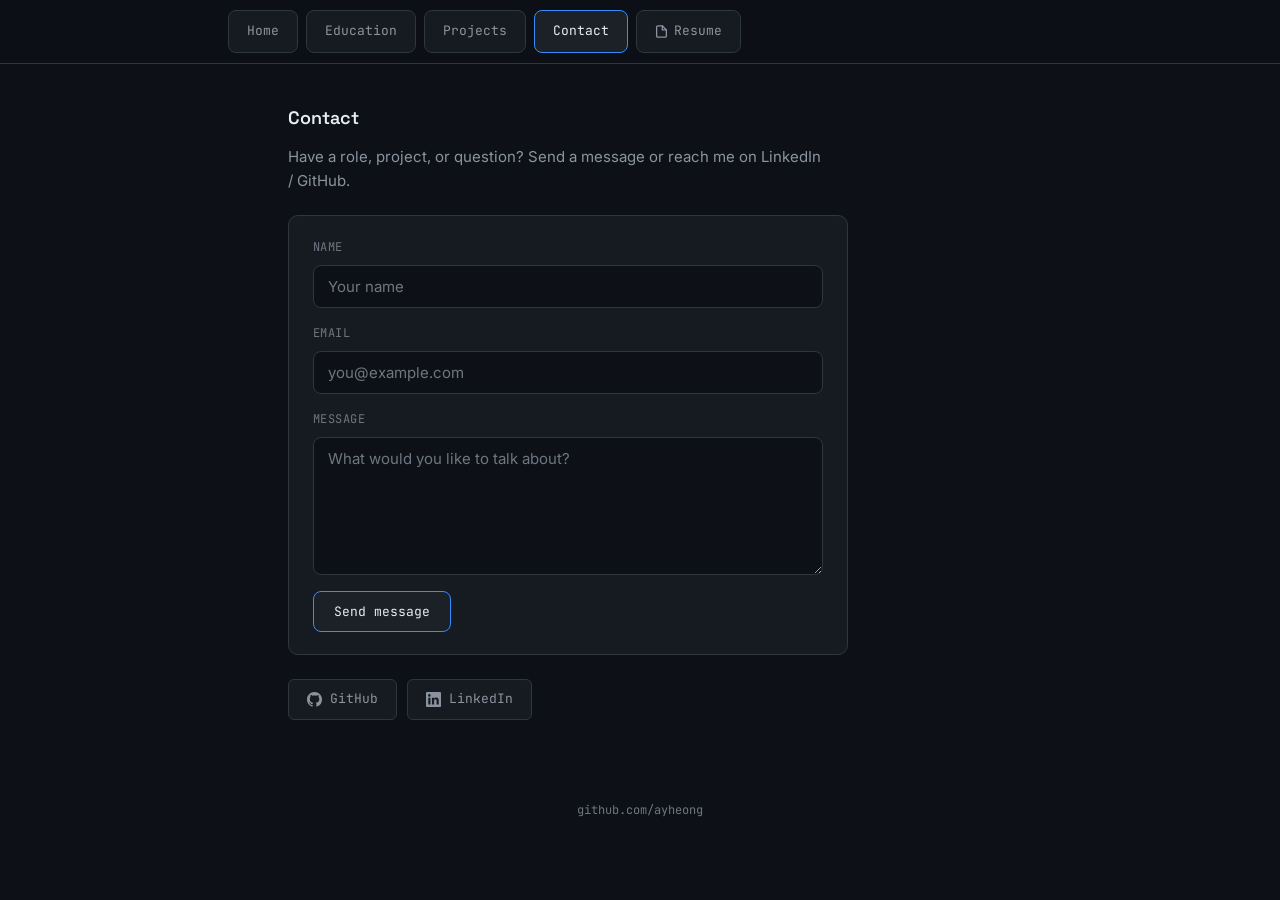
==== contact.html @ 13e84c5e "Refresh the portfolio home page and add contact/resume views. Make the site responsive, streamline n" ====
<!DOCTYPE html>
<html lang="en">
<head>
<meta charset="UTF-8">
<meta name="viewport" content="width=device-width, initial-scale=1.0">
<title>Contact — Andy Yang</title>
<link rel="preconnect" href="https://fonts.googleapis.com">
<link rel="preconnect" href="https://fonts.gstatic.com" crossorigin>
<link href="https://fonts.googleapis.com/css2?family=Space+Grotesk:wght@500;600;700&family=Inter:wght@400;500;600&family=JetBrains+Mono:wght@400;500&display=swap" rel="stylesheet">
<link rel="stylesheet" href="styles.css">
</head>
<body>
  <nav>
    <div class="nav-inner">
      <a class="nav-link" href="index.html">Home</a>
      <a class="nav-link" href="education.html">Education</a>
      <a class="nav-link" href="projects.html">Projects</a>
      <a class="nav-link active" href="contact.html">Contact</a>
      <a class="nav-link" href="resume.html"><svg viewBox="0 0 16 16" fill="none" stroke="currentColor" stroke-width="1.6" stroke-linecap="round" stroke-linejoin="round" width="13" height="13"><path d="M9 1H3.5A1.5 1.5 0 0 0 2 2.5v11A1.5 1.5 0 0 0 3.5 15h9a1.5 1.5 0 0 0 1.5-1.5V6L9 1Z"/><path d="M9 1v5h5"/></svg>Resume</a>
    </div>
  </nav>
  <div class="wrap">

    <section id="contact" style="border-top:none;padding-top:40px;">
      <div class="section-title">Contact</div>
      <p class="contact-intro">Have a role, project, or question? Send a message or reach me on LinkedIn / GitHub.</p>

      <!-- Replace YOUR_EMAIL with your real email so FormSubmit can deliver messages -->
      <form class="contact-form" action="https://formsubmit.co/YOUR_EMAIL" method="POST">
        <input type="hidden" name="_subject" value="Message from ayheong.github.io">
        <input type="hidden" name="_captcha" value="false">
        <input type="hidden" name="_template" value="table">
        <input type="hidden" name="_next" value="https://ayheong.github.io/contact.html">
        <input type="text" name="_honey" style="display:none" tabindex="-1" autocomplete="off">

        <label class="form-field">
          <span class="form-label">Name</span>
          <input type="text" name="name" required autocomplete="name" placeholder="Your name">
        </label>

        <label class="form-field">
          <span class="form-label">Email</span>
          <input type="email" name="email" required autocomplete="email" placeholder="you@example.com">
        </label>

        <label class="form-field">
          <span class="form-label">Message</span>
          <textarea name="message" rows="6" required placeholder="What would you like to talk about?"></textarea>
        </label>

        <button type="submit" class="form-submit">Send message</button>
      </form>

      <div class="contact-row" style="margin-top:24px;">
        <a href="https://github.com/ayheong" target="_blank" rel="noopener">
          <svg viewBox="0 0 16 16" fill="currentColor" aria-hidden="true"><path d="M8 0C3.58 0 0 3.58 0 8c0 3.54 2.29 6.53 5.47 7.59.4.07.55-.17.55-.38 0-.19-.01-.82-.01-1.49-2.01.37-2.53-.49-2.69-.94-.09-.23-.48-.94-.82-1.13-.28-.15-.68-.52-.01-.53.63-.01 1.08.58 1.23.82.72 1.21 1.87.87 2.33.66.07-.52.28-.87.51-1.07-1.78-.2-3.64-.89-3.64-3.95 0-.87.31-1.59.82-2.15-.08-.2-.36-1.02.08-2.12 0 0 .67-.21 2.2.82.64-.18 1.32-.27 2-.27.68 0 1.36.09 2 .27 1.53-1.04 2.2-.82 2.2-.82.44 1.1.16 1.92.08 2.12.51.56.82 1.27.82 2.15 0 3.07-1.87 3.75-3.65 3.95.29.25.54.73.54 1.48 0 1.07-.01 1.93-.01 2.2 0 .21.15.46.55.38A8.01 8.01 0 0 0 16 8c0-4.42-3.58-8-8-8z"/></svg>
          GitHub
        </a>
        <a href="https://www.linkedin.com/in/andy-h-yang" target="_blank" rel="noopener">
          <svg viewBox="0 0 16 16" fill="currentColor" aria-hidden="true"><path d="M14.82 0H1.18C.53 0 0 .53 0 1.18v13.64C0 15.47.53 16 1.18 16h13.64c.65 0 1.18-.53 1.18-1.18V1.18C16 .53 15.47 0 14.82 0zM4.75 13.4H2.4V6h2.35v7.4zM3.58 4.98a1.36 1.36 0 1 1 0-2.72 1.36 1.36 0 0 1 0 2.72zM13.6 13.4h-2.35V9.8c0-.86-.02-1.96-1.2-1.96-1.2 0-1.38.94-1.38 1.9v3.66H6.32V6h2.26v1.01h.03c.31-.59 1.08-1.2 2.22-1.2 2.38 0 2.77 1.56 2.77 3.6v3.99z"/></svg>
          LinkedIn
        </a>
      </div>
    </section>
  </div>

  <footer>
    <a href="https://github.com/ayheong" target="_blank" rel="noopener">github.com/ayheong</a>
  </footer>

</body>
</html>
---- styles.css ----
:root {
    --bg: #0d1117;
    --surface: #161b22;
    --surface-hover: #1c2128;
    --border: #30363d;
    --text: #e6edf3;
    --text-muted: #8b949e;
    --text-dim: #6e7681;
    --accent: #58a6ff;
    --accent-dim: #388bfd;
    --teal: #3fb950;
    --font-display: 'Space Grotesk', sans-serif;
    --font-body: 'Inter', sans-serif;
    --font-mono: 'JetBrains Mono', monospace;
    --pad-x: clamp(16px, 4vw, 28px);
    --nav-offset: 60px;
  }

  * { margin: 0; padding: 0; box-sizing: border-box; }

  html { color-scheme: dark; }

  body {
    background: var(--bg);
    color: var(--text);
    font-family: var(--font-body);
    line-height: 1.6;
    -webkit-font-smoothing: antialiased;
    -moz-osx-font-smoothing: grayscale;
    scroll-behavior: smooth;
    overflow-x: hidden;
  }

  @media (prefers-reduced-motion: reduce) {
    html { scroll-behavior: auto; }
    *, *::before, *::after {
      transition-duration: 0.01ms !important;
      animation-duration: 0.01ms !important;
      animation-iteration-count: 1 !important;
    }
  }

  a { color: inherit; }
  :focus-visible { outline: 2px solid var(--accent); outline-offset: 3px; }

  .wrap { max-width: 760px; margin: 0 auto; padding: 0 var(--pad-x); }

  /* ---------- home page fill ---------- */
  .page-home {
    min-height: 100vh;
    min-height: 100dvh;
    display: flex;
    flex-direction: column;
  }
  .page-home .wrap {
    flex: 1;
    display: flex;
    flex-direction: column;
    justify-content: center;
    width: 100%;
    max-width: 880px;
  }
  .page-home header {
    padding: clamp(32px, 6vh, 72px) 0;
    width: 100%;
  }
  .page-home .avatar {
    width: 104px;
    height: 104px;
  }
  .page-home .avatar .initials { font-size: 32px; }
  .page-home h1 { font-size: clamp(34px, 6vw, 48px); }
  .page-home .role { font-size: clamp(16px, 2.2vw, 18px); }
  .page-home .status-line {
    margin-top: 22px;
  }
  .page-home .home-tech {
    margin-top: clamp(20px, 3.5vh, 28px);
    padding: 20px 24px;
    background: var(--surface);
    border: 1px solid var(--border);
    border-radius: 10px;
  }
  .page-home .home-tech-top {
    display: flex;
    align-items: center;
    justify-content: space-between;
    gap: 12px;
    margin-bottom: 12px;
  }
  .page-home .home-tech-top .recent-label { margin-bottom: 0; }
  .page-home .home-tech-more {
    font-family: var(--font-mono);
    font-size: 12px;
    color: var(--text-dim);
    text-decoration: none;
  }
  .page-home .home-tech-more:hover { color: var(--accent); }
  .page-home .recent-project {
    margin-top: clamp(24px, 4vh, 32px);
    max-width: none;
    width: 100%;
    padding: 24px 28px;
  }
  .page-home .recent-name { font-size: 20px; }
  .page-home .recent-desc { font-size: 15px; max-width: none; }
  .page-home .recent-project .home-tech-top { margin-bottom: 8px; }
  .page-home footer { padding-top: 24px; }

  /* ---------- nav ---------- */
  nav {
    position: sticky; top: 0; z-index: 10;
    background: rgba(13, 17, 23, 0.85);
    -webkit-backdrop-filter: blur(8px);
    backdrop-filter: blur(8px);
    border-bottom: 1px solid var(--border);
  }
  .nav-inner {
    max-width: 880px; margin: 0 auto; padding: 10px var(--pad-x);
    display: flex; flex-wrap: wrap; gap: 8px;
    min-height: 60px; align-items: center;
  }
  .nav-link {
    font-family: var(--font-mono); font-size: 13px; color: var(--text-muted);
    text-decoration: none; padding: 10px 18px; border-radius: 8px;
    border: 1px solid var(--border); background: var(--surface);
    transition: color 0.15s, background 0.15s, border-color 0.15s;
    display: inline-flex; align-items: center; gap: 6px;
    white-space: nowrap;
  }
  .nav-link:hover { color: var(--text); background: var(--surface-hover); border-color: var(--accent-dim); }
  .nav-link.active { color: var(--text); background: var(--surface-hover); border-color: var(--accent-dim); }
  .nav-link svg { flex-shrink: 0; }

  /* ---------- avatar ---------- */
  .avatar {
    width: 84px; height: 84px; border-radius: 50%; overflow: hidden;
    background: var(--surface); border: 1px solid var(--border);
    display: flex; align-items: center; justify-content: center;
    flex-shrink: 0; position: relative;
  }
  .avatar img { width: 100%; height: 100%; object-fit: cover; display: block; }
  .avatar .initials {
    display: none; font-family: var(--font-display); font-weight: 600;
    font-size: 26px; color: var(--text-dim);
  }
  .avatar.no-img img { display: none; }
  .avatar.no-img .initials { display: block; }

  .header-row { display: flex; align-items: center; gap: 22px; flex-wrap: wrap; }

  /* ---------- header ---------- */
  header { padding: 64px 0 40px; scroll-margin-top: var(--nav-offset); }
  h1 {
    font-family: var(--font-display); font-weight: 700;
    font-size: clamp(28px, 5vw, 40px); letter-spacing: -0.01em; color: var(--text);
  }
  .role { margin-top: 0; font-size: 16px; color: var(--accent); font-weight: 500; }
  .role-row {
    margin-top: 8px;
    display: flex;
    align-items: center;
    flex-wrap: wrap;
    gap: 10px 14px;
  }
  .social-icons {
    display: inline-flex;
    align-items: center;
    gap: 6px;
  }
  .social-icons a {
    display: inline-flex;
    align-items: center;
    justify-content: center;
    width: 28px;
    height: 28px;
    color: var(--text-dim);
    border: 1px solid var(--border);
    background: var(--surface);
    border-radius: 6px;
    text-decoration: none;
    transition: color 0.15s, background 0.15s, border-color 0.15s;
  }
  .social-icons a:hover {
    color: var(--text);
    background: var(--surface-hover);
    border-color: var(--accent-dim);
  }
  .social-icons svg { width: 14px; height: 14px; display: block; }

  .status-line {
    margin-top: 18px;
    display: flex;
    flex-wrap: wrap;
    align-items: stretch;
    gap: 0;
    background: var(--surface);
    border: 1px solid var(--border);
    border-radius: 10px;
    overflow: hidden;
  }
  .status-item {
    display: flex;
    flex-direction: column;
    justify-content: center;
    gap: 4px;
    padding: 12px 16px;
    min-width: 0;
    flex: 1 1 160px;
  }
  .status-divider {
    width: 1px;
    background: var(--border);
    align-self: stretch;
    flex: 0 0 1px;
  }
  .status-kicker {
    font-family: var(--font-mono);
    font-size: 11px;
    color: var(--text-dim);
    text-transform: uppercase;
    letter-spacing: 0.05em;
  }
  .status-value {
    font-size: 13.5px;
    color: var(--text);
    line-height: 1.35;
  }
  .status-value em {
    font-style: normal;
    color: var(--accent);
    font-weight: 500;
  }
  .status-item-accent {
    background: rgba(88, 166, 255, 0.07);
  }
  .status-item-accent .status-kicker { color: var(--accent); }

  .contact-row {
    margin-top: 20px; display: flex; gap: 10px; flex-wrap: wrap;
    font-family: var(--font-mono); font-size: 13px;
  }
  .contact-row a {
    text-decoration: none; color: var(--text-muted);
    padding: 9px 18px; border-radius: 6px; border: 1px solid var(--border);
    background: var(--surface); transition: color 0.15s, background 0.15s, border-color 0.15s;
    display: inline-flex; align-items: center; gap: 8px;
  }
  .contact-row a svg { width: 15px; height: 15px; flex-shrink: 0; }
  .contact-row a:hover { color: var(--text); background: var(--surface-hover); border-color: var(--accent-dim); }

  .recent-project {
    display: block; margin-top: 26px; max-width: 480px;
    background: var(--surface); border: 1px solid var(--border); border-radius: 10px;
    padding: 18px 22px; color: var(--text);
    transition: border-color 0.15s, background 0.15s;
  }
  .page-home .recent-project { max-width: none; }
  .recent-project:hover { border-color: var(--accent-dim); background: var(--surface-hover); }
  .recent-project-main {
    display: flex;
    align-items: center;
    gap: 20px;
    text-decoration: none;
    color: inherit;
  }
  .recent-project-main:hover .recent-name { color: var(--accent); }
  .recent-logo {
    width: 96px;
    height: 96px;
    flex-shrink: 0;
    border-radius: 12px;
    border: 1px solid var(--border);
    background: var(--bg);
    overflow: hidden;
    display: flex;
    align-items: center;
    justify-content: center;
    position: relative;
  }
  .recent-logo img {
    width: 100%;
    height: 100%;
    object-fit: contain;
    display: block;
  }
  .recent-logo-fallback {
    display: none;
    font-family: var(--font-display);
    font-weight: 600;
    font-size: 22px;
    color: var(--accent);
    letter-spacing: 0.02em;
  }
  .recent-logo.no-img img { display: none; }
  .recent-logo.no-img .recent-logo-fallback { display: block; }
  .recent-project-body { min-width: 0; flex: 1; }
  .recent-label {
    font-family: var(--font-mono); font-size: 11px; color: var(--accent);
    text-transform: uppercase; letter-spacing: 0.05em; margin-bottom: 8px;
  }
  .recent-name { font-family: var(--font-display); font-weight: 600; font-size: 17px; margin-bottom: 6px; }
  .recent-desc { font-size: 14px; color: var(--text-muted); margin-bottom: 12px; overflow-wrap: anywhere; }

  .bio { margin-top: 22px; font-size: 15px; color: var(--text-muted); max-width: 520px; line-height: 1.6; }

  /* ---------- section shared ---------- */
  section { padding: 36px 0; border-top: 1px solid var(--border); scroll-margin-top: var(--nav-offset); }
  .section-title {
    font-family: var(--font-display); font-size: 18px; font-weight: 600; color: var(--text);
    margin-bottom: 20px;
  }

  /* ---------- about ---------- */
  .about-text { color: var(--text-muted); font-size: 15.5px; max-width: 640px; }
  .about-text p + p { margin-top: 12px; }

  .edu-list { margin-top: 20px; }
  .edu-item {
    display: flex; justify-content: space-between; gap: 16px; padding: 16px 20px; flex-wrap: wrap; align-items: center;
    background: var(--surface); border: 1px solid var(--border); border-radius: 10px; margin-bottom: 12px;
  }
  .edu-item:last-child { margin-bottom: 0; }
  .edu-main { display: flex; align-items: center; gap: 14px; min-width: 0; }
  .edu-icon {
    width: 34px; height: 34px; border-radius: 8px; background: var(--surface);
    border: 1px solid var(--border); display: flex; align-items: center; justify-content: center;
    flex-shrink: 0; color: var(--text-dim);
  }
  .edu-icon svg { width: 17px; height: 17px; }
  .edu-school { font-weight: 500; color: var(--text); font-size: 14.5px; overflow-wrap: anywhere; }
  .edu-degree { color: var(--text-muted); font-size: 13.5px; margin-top: 2px; overflow-wrap: anywhere; }
  .edu-meta { font-family: var(--font-mono); font-size: 12px; color: var(--text-dim); white-space: nowrap; text-align: right; }

  /* ---------- projects ---------- */
  .project { padding: 22px 0; }
  .project + .project { border-top: 1px solid var(--border); }
  .project-top {
    display: flex; justify-content: space-between; align-items: center;
    gap: 16px; flex-wrap: wrap; margin-bottom: 8px;
  }
  .project-name {
    font-family: var(--font-display); font-weight: 600; font-size: 17px; color: var(--text);
    overflow-wrap: anywhere;
  }
  .project-name a { text-decoration: none; }
  .project-name a:hover { color: var(--accent); }
  .project-link {
    font-family: var(--font-mono); font-size: 12px; color: var(--text-muted);
    text-decoration: none; white-space: nowrap;
    padding: 6px 14px; border-radius: 6px; border: 1px solid var(--border);
    background: var(--surface); transition: color 0.15s, background 0.15s, border-color 0.15s;
    display: inline-flex; align-items: center; gap: 6px;
  }
  .project-link svg { width: 13px; height: 13px; flex-shrink: 0; }
  .project-link:hover { color: var(--text); background: var(--surface-hover); border-color: var(--accent-dim); }
  .project-desc { color: var(--text-muted); font-size: 14.5px; margin-bottom: 12px; max-width: 620px; overflow-wrap: anywhere; }
  .project-tags { display: flex; gap: 8px; flex-wrap: wrap; }
  .tag {
    font-family: var(--font-mono); font-size: 11.5px; color: var(--teal);
    background: rgba(90, 168, 156, 0.1); border: 1px solid rgba(90, 168, 156, 0.25);
    padding: 3px 9px; border-radius: 4px;
  }

  /* ---------- skills ---------- */
  .skills-grid {
    display: grid; grid-template-columns: minmax(80px, 100px) 1fr; gap: 14px 16px;
    background: var(--surface); border: 1px solid var(--border); border-radius: 10px;
    padding: 20px 22px;
  }
  .skill-label {
    font-family: var(--font-mono); font-size: 12px; color: var(--text-dim);
    text-transform: uppercase; letter-spacing: 0.04em; padding-top: 2px;
  }
  .skill-values { font-size: 14.5px; color: var(--text-muted); overflow-wrap: anywhere; }

  /* ---------- links ---------- */
  .links-grid { display: grid; grid-template-columns: repeat(2, minmax(0, 1fr)); gap: 14px; }
  .link-box {
    display: flex; align-items: center; gap: 14px;
    background: var(--surface); border: 1px solid var(--border); border-radius: 10px;
    padding: 18px 20px; text-decoration: none; color: var(--text);
    transition: border-color 0.15s, background 0.15s;
    min-width: 0;
  }
  .link-box:hover { border-color: var(--accent-dim); background: var(--surface-hover); }
  .link-box svg { width: 24px; height: 24px; flex-shrink: 0; color: var(--text-muted); }
  .link-title { font-family: var(--font-display); font-weight: 600; font-size: 15px; }
  .link-sub { font-family: var(--font-mono); font-size: 12px; color: var(--text-dim); margin-top: 2px; overflow-wrap: anywhere; }

  /* ---------- contact form ---------- */
  .contact-intro {
    color: var(--text-muted);
    font-size: 15px;
    margin: -8px 0 22px;
    max-width: 540px;
  }
  .contact-form {
    display: flex;
    flex-direction: column;
    gap: 16px;
    max-width: 560px;
    background: var(--surface);
    border: 1px solid var(--border);
    border-radius: 10px;
    padding: 22px 24px;
  }
  .form-field { display: flex; flex-direction: column; gap: 8px; }
  .form-label {
    font-family: var(--font-mono);
    font-size: 12px;
    color: var(--text-dim);
    text-transform: uppercase;
    letter-spacing: 0.04em;
  }
  .contact-form input,
  .contact-form textarea {
    width: 100%;
    font-family: var(--font-body);
    font-size: 15px;
    color: var(--text);
    background: var(--bg);
    border: 1px solid var(--border);
    border-radius: 8px;
    padding: 11px 14px;
    outline: none;
    transition: border-color 0.15s;
    resize: vertical;
  }
  .contact-form input::placeholder,
  .contact-form textarea::placeholder { color: var(--text-dim); }
  .contact-form input:focus,
  .contact-form textarea:focus { border-color: var(--accent-dim); }
  .form-submit {
    align-self: flex-start;
    font-family: var(--font-mono);
    font-size: 13px;
    color: var(--text);
    background: var(--surface-hover);
    border: 1px solid var(--accent-dim);
    border-radius: 8px;
    padding: 11px 20px;
    cursor: pointer;
    transition: background 0.15s, border-color 0.15s, color 0.15s;
  }
  .form-submit:hover { background: var(--bg); color: var(--accent); }

  /* ---------- resume page ---------- */
  .wrap-resume { max-width: 920px; }
  .resume-header {
    display: flex;
    align-items: center;
    justify-content: space-between;
    gap: 16px;
    flex-wrap: wrap;
    margin-bottom: 20px;
  }
  .resume-download {
    display: inline-flex;
    align-items: center;
    gap: 8px;
    font-family: var(--font-mono);
    font-size: 13px;
    color: var(--text);
    text-decoration: none;
    padding: 10px 16px;
    border-radius: 8px;
    border: 1px solid var(--accent-dim);
    background: var(--surface);
    transition: color 0.15s, background 0.15s, border-color 0.15s;
  }
  .resume-download:hover { color: var(--accent); background: var(--surface-hover); }
  .resume-frame {
    width: 100%;
    height: min(80vh, 1100px);
    min-height: 480px;
    border: 1px solid var(--border);
    border-radius: 10px;
    overflow: hidden;
    background: var(--surface);
  }
  .resume-frame iframe {
    width: 100%;
    height: 100%;
    border: 0;
    display: block;
    background: #fff;
  }
  .resume-fallback {
    margin-top: 14px;
    font-family: var(--font-mono);
    font-size: 12px;
    color: var(--text-dim);
  }
  .resume-fallback a {
    color: var(--accent);
    text-decoration: none;
  }
  .resume-fallback a:hover { text-decoration: underline; }

  /* ---------- footer ---------- */
  footer { padding: 40px 0 60px; text-align: center; }
  footer a { font-family: var(--font-mono); font-size: 12px; color: var(--text-dim); text-decoration: none; }

  /* ---------- tablet ---------- */
  @media (max-width: 760px) {
    .nav-inner { gap: 6px; }
    .nav-link { padding: 8px 12px; font-size: 12px; }
  }

  /* ---------- mobile ---------- */
  @media (max-width: 600px) {
    --nav-offset: 100px;

    header { padding: 40px 0 28px; }
    section { padding: 28px 0; }
    .role { font-size: 15px; }

    .header-row { flex-direction: column; align-items: flex-start; gap: 16px; }
    .avatar { width: 72px; height: 72px; }
    .page-home .avatar { width: 84px; height: 84px; }

    .recent-project { padding: 16px 18px; max-width: none; }
    .page-home .recent-project { padding: 20px 18px; }
    .recent-logo { width: 72px; height: 72px; }
    .recent-logo-fallback { font-size: 16px; }
    .page-home .home-tech { padding: 16px 18px; }
    .status-divider { display: none; }
    .status-item { border-top: 1px solid var(--border); flex: 1 1 100%; }
    .status-item:first-child { border-top: none; }
    .contact-row a { padding: 8px 14px; }

    .edu-item { flex-direction: column; align-items: flex-start; }
    .edu-meta { text-align: left; white-space: normal; }

    .skills-grid {
      grid-template-columns: 1fr;
      gap: 6px 0;
      padding: 18px;
    }
    .skill-label { padding-top: 0; }
    .skill-values { margin-bottom: 10px; }
    .skills-grid > :last-child { margin-bottom: 0; }

    .links-grid { grid-template-columns: 1fr; }
    .link-box { padding: 16px 18px; }
  }

  @media (max-width: 400px) {
    .nav-link { padding: 7px 10px; font-size: 11.5px; }
    .contact-row a { width: 100%; justify-content: center; }
  }

  /* ---------- print ---------- */
  @media print {
    nav { position: static; background: none; border: none; -webkit-backdrop-filter: none; backdrop-filter: none; }
    body { background: #fff; color: #000; overflow: visible; }
    .nav-link, .contact-row a, .project-link, .link-box, .recent-project, .edu-item, .skills-grid, .tag {
      background: none; border-color: #ccc; color: inherit;
    }
    a { color: #000; }
  }
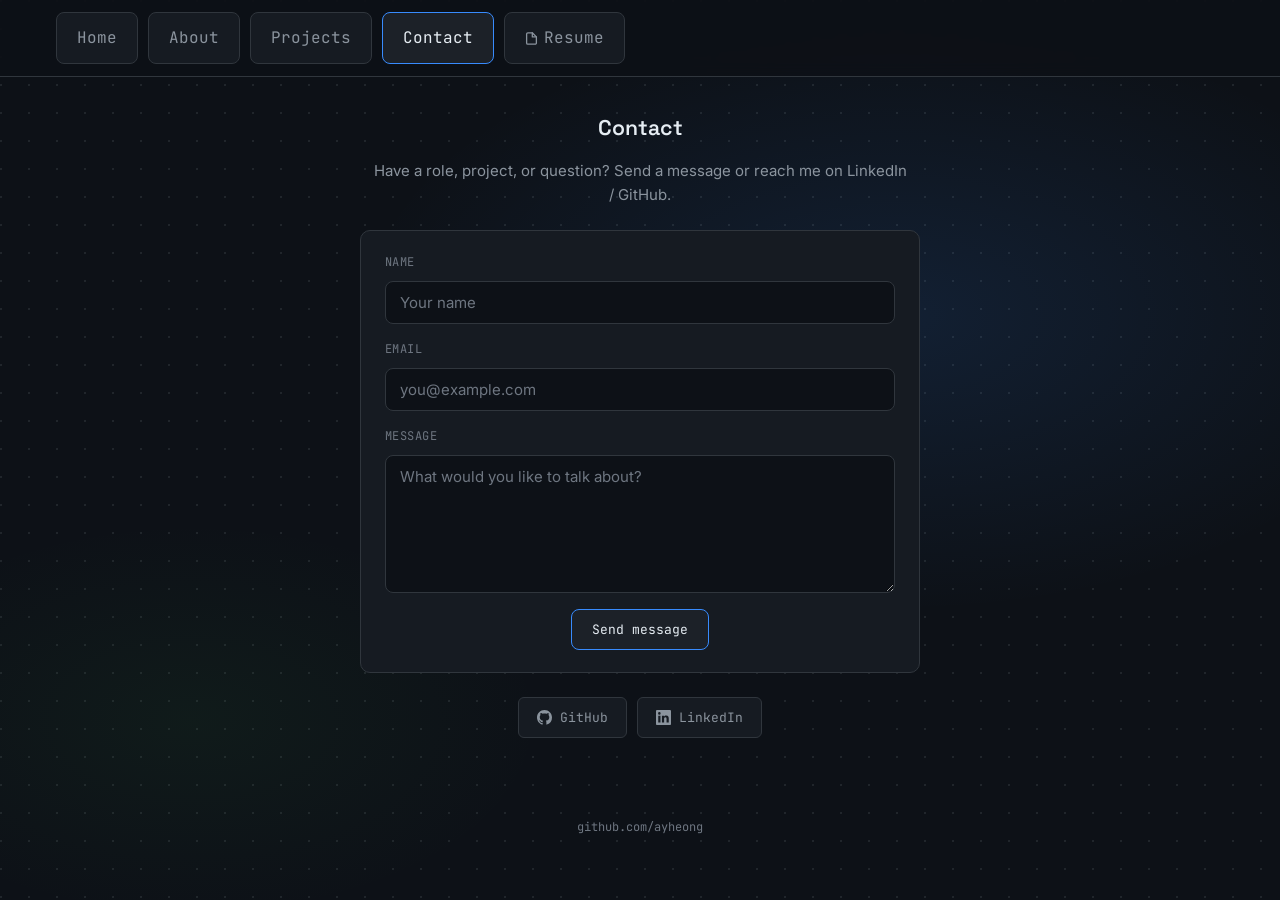
==== commit 0b94f9e1: "Expand the portfolio with About, project logos, contact wiring, and a shared grid background. Co-aut" ====
--- a/contact.html
+++ b/contact.html
@@ -9,24 +9,23 @@
 <link href="https://fonts.googleapis.com/css2?family=Space+Grotesk:wght@500;600;700&family=Inter:wght@400;500;600&family=JetBrains+Mono:wght@400;500&display=swap" rel="stylesheet">
 <link rel="stylesheet" href="styles.css">
 </head>
-<body>
+<body class="page-contact">
   <nav>
     <div class="nav-inner">
       <a class="nav-link" href="index.html">Home</a>
-      <a class="nav-link" href="education.html">Education</a>
+      <a class="nav-link" href="about.html">About</a>
       <a class="nav-link" href="projects.html">Projects</a>
       <a class="nav-link active" href="contact.html">Contact</a>
       <a class="nav-link" href="resume.html"><svg viewBox="0 0 16 16" fill="none" stroke="currentColor" stroke-width="1.6" stroke-linecap="round" stroke-linejoin="round" width="13" height="13"><path d="M9 1H3.5A1.5 1.5 0 0 0 2 2.5v11A1.5 1.5 0 0 0 3.5 15h9a1.5 1.5 0 0 0 1.5-1.5V6L9 1Z"/><path d="M9 1v5h5"/></svg>Resume</a>
     </div>
   </nav>
-  <div class="wrap">
+  <div class="wrap contact-wrap">
 
-    <section id="contact" style="border-top:none;padding-top:40px;">
+    <section id="contact" class="contact-panel">
       <div class="section-title">Contact</div>
       <p class="contact-intro">Have a role, project, or question? Send a message or reach me on LinkedIn / GitHub.</p>
 
-      <!-- Replace YOUR_EMAIL with your real email so FormSubmit can deliver messages -->
-      <form class="contact-form" action="https://formsubmit.co/YOUR_EMAIL" method="POST">
+      <form class="contact-form" action="https://formsubmit.co/ay.heong@outlook.com" method="POST">
         <input type="hidden" name="_subject" value="Message from ayheong.github.io">
         <input type="hidden" name="_captcha" value="false">
         <input type="hidden" name="_template" value="table">
@@ -51,7 +50,7 @@
         <button type="submit" class="form-submit">Send message</button>
       </form>
 
-      <div class="contact-row" style="margin-top:24px;">
+      <div class="contact-row contact-links">
         <a href="https://github.com/ayheong" target="_blank" rel="noopener">
           <svg viewBox="0 0 16 16" fill="currentColor" aria-hidden="true"><path d="M8 0C3.58 0 0 3.58 0 8c0 3.54 2.29 6.53 5.47 7.59.4.07.55-.17.55-.38 0-.19-.01-.82-.01-1.49-2.01.37-2.53-.49-2.69-.94-.09-.23-.48-.94-.82-1.13-.28-.15-.68-.52-.01-.53.63-.01 1.08.58 1.23.82.72 1.21 1.87.87 2.33.66.07-.52.28-.87.51-1.07-1.78-.2-3.64-.89-3.64-3.95 0-.87.31-1.59.82-2.15-.08-.2-.36-1.02.08-2.12 0 0 .67-.21 2.2.82.64-.18 1.32-.27 2-.27.68 0 1.36.09 2 .27 1.53-1.04 2.2-.82 2.2-.82.44 1.1.16 1.92.08 2.12.51.56.82 1.27.82 2.15 0 3.07-1.87 3.75-3.65 3.95.29.25.54.73.54 1.48 0 1.07-.01 1.93-.01 2.2 0 .21.15.46.55.38A8.01 8.01 0 0 0 16 8c0-4.42-3.58-8-8-8z"/></svg>
           GitHub
--- a/styles.css
+++ b/styles.css
@@ -12,27 +12,37 @@
     --font-display: 'Space Grotesk', sans-serif;
     --font-body: 'Inter', sans-serif;
     --font-mono: 'JetBrains Mono', monospace;
-    --pad-x: clamp(16px, 4vw, 28px);
-    --nav-offset: 60px;
+    --pad-x: clamp(24px, 5vw, 56px);
+    --nav-offset: 68px;
+    --content-width: min(1280px, 100%);
   }
 
   * { margin: 0; padding: 0; box-sizing: border-box; }
 
-  html { color-scheme: dark; }
+  html {
+    color-scheme: dark;
+    font-size: 17px;
+    -webkit-text-size-adjust: 100%;
+    text-size-adjust: 100%;
+  }
 
   body {
-    background: var(--bg);
+    background-color: var(--bg);
+    background-image:
+      radial-gradient(ellipse 70% 55% at 70% 35%, rgba(56, 139, 253, 0.12), transparent 60%),
+      radial-gradient(ellipse 50% 40% at 15% 80%, rgba(63, 185, 80, 0.06), transparent 55%),
+      radial-gradient(circle at 1px 1px, rgba(48, 54, 61, 0.55) 1px, transparent 0);
+    background-size: auto, auto, 28px 28px;
     color: var(--text);
     font-family: var(--font-body);
-    line-height: 1.6;
+    font-size: 1.0625rem;
+    line-height: 1.65;
     -webkit-font-smoothing: antialiased;
     -moz-osx-font-smoothing: grayscale;
-    scroll-behavior: smooth;
     overflow-x: hidden;
   }
 
   @media (prefers-reduced-motion: reduce) {
-    html { scroll-behavior: auto; }
     *, *::before, *::after {
       transition-duration: 0.01ms !important;
       animation-duration: 0.01ms !important;
@@ -43,69 +53,136 @@
   a { color: inherit; }
   :focus-visible { outline: 2px solid var(--accent); outline-offset: 3px; }
 
-  .wrap { max-width: 760px; margin: 0 auto; padding: 0 var(--pad-x); }
-
-  /* ---------- home page fill ---------- */
+  .wrap { max-width: var(--content-width); margin: 0 auto; padding: 0 var(--pad-x); }
+
+  /* ---------- home page hero ---------- */
   .page-home {
-    min-height: 100vh;
-    min-height: 100dvh;
+    height: 100vh;
+    height: 100dvh;
     display: flex;
     flex-direction: column;
-  }
-  .page-home .wrap {
+    overflow: hidden;
+  }
+  .hero {
+    position: relative;
     flex: 1;
     display: flex;
-    flex-direction: column;
+    align-items: center;
     justify-content: center;
-    width: 100%;
-    max-width: 880px;
-  }
-  .page-home header {
-    padding: clamp(32px, 6vh, 72px) 0;
-    width: 100%;
-  }
+    min-height: 0;
+    width: 100%;
+    overflow: hidden;
+  }
+  .hero-bg {
+    position: absolute;
+    inset: 0;
+    pointer-events: none;
+  }
+  .hero-wrap {
+    position: relative;
+    z-index: 1;
+    width: 100%;
+    max-width: min(1320px, 100%);
+    padding-top: clamp(20px, 3vh, 40px);
+    padding-bottom: clamp(20px, 3vh, 40px);
+  }
+  .hero-content {
+    padding: 0;
+    width: 100%;
+  }
+  .page-home .header-row { gap: 28px; }
   .page-home .avatar {
-    width: 104px;
-    height: 104px;
-  }
-  .page-home .avatar .initials { font-size: 32px; }
-  .page-home h1 { font-size: clamp(34px, 6vw, 48px); }
-  .page-home .role { font-size: clamp(16px, 2.2vw, 18px); }
+    width: clamp(120px, 12vw, 160px);
+    height: clamp(120px, 12vw, 160px);
+  }
+  .page-home .avatar .initials { font-size: clamp(36px, 3.5vw, 48px); }
+  .page-home h1 { font-size: clamp(42px, 5.5vw, 68px); }
+  .page-home .role { font-size: clamp(18px, 1.8vw, 24px); }
+  .page-home .role-row { margin-top: 10px; gap: 12px 16px; }
+  .page-home .social-icons a {
+    width: 36px;
+    height: 36px;
+    border-radius: 8px;
+  }
+  .page-home .social-icons svg { width: 18px; height: 18px; }
   .page-home .status-line {
-    margin-top: 22px;
-  }
+    margin-top: clamp(22px, 3vh, 32px);
+    border-radius: 12px;
+  }
+  .page-home .status-item {
+    gap: 6px;
+    padding: 18px 22px;
+  }
+  .page-home .status-kicker { font-size: 0.78rem; }
+  .page-home .status-value { font-size: 1.125rem; }
   .page-home .home-tech {
-    margin-top: clamp(20px, 3.5vh, 28px);
-    padding: 20px 24px;
-    background: var(--surface);
-    border: 1px solid var(--border);
-    border-radius: 10px;
+    margin-top: clamp(22px, 3vh, 32px);
+    padding: clamp(22px, 2.4vw, 30px) clamp(24px, 2.6vw, 34px);
+    background: var(--surface);
+    border: 1px solid var(--border);
+    border-radius: 14px;
   }
   .page-home .home-tech-top {
     display: flex;
     align-items: center;
     justify-content: space-between;
     gap: 12px;
-    margin-bottom: 12px;
-  }
-  .page-home .home-tech-top .recent-label { margin-bottom: 0; }
+    margin-bottom: 16px;
+  }
+  .page-home .home-tech-top .recent-label {
+    margin-bottom: 0;
+    font-size: 0.8rem;
+  }
   .page-home .home-tech-more {
     font-family: var(--font-mono);
-    font-size: 12px;
+    font-size: 0.9rem;
     color: var(--text-dim);
     text-decoration: none;
   }
   .page-home .home-tech-more:hover { color: var(--accent); }
+  .page-home .tag {
+    font-size: 0.85rem;
+    padding: 5px 12px;
+  }
+  .page-home .project-tags { gap: 10px; }
   .page-home .recent-project {
-    margin-top: clamp(24px, 4vh, 32px);
+    margin-top: clamp(22px, 3vh, 32px);
     max-width: none;
     width: 100%;
-    padding: 24px 28px;
-  }
-  .page-home .recent-name { font-size: 20px; }
-  .page-home .recent-desc { font-size: 15px; max-width: none; }
-  .page-home .recent-project .home-tech-top { margin-bottom: 8px; }
-  .page-home footer { padding-top: 24px; }
+    padding: clamp(24px, 2.8vw, 36px) clamp(26px, 3vw, 40px);
+    border-radius: 14px;
+  }
+  .page-home .recent-project-main { gap: 24px; }
+  .page-home .recent-logo {
+    width: clamp(112px, 11vw, 148px);
+    height: clamp(112px, 11vw, 148px);
+    border-radius: 16px;
+  }
+  .page-home .recent-logo-fallback { font-size: clamp(22px, 2vw, 28px); }
+  .page-home .recent-name { font-size: clamp(1.45rem, 2.2vw, 1.85rem); }
+  .page-home .recent-desc { font-size: clamp(1.05rem, 1.35vw, 1.2rem); max-width: none; line-height: 1.65; }
+  .page-home .recent-project .home-tech-top { margin-bottom: 14px; }
+  .page-home .recent-label { font-size: 0.8rem; }
+  .page-home footer {
+    flex-shrink: 0;
+    padding-top: 12px;
+    padding-bottom: 20px;
+    position: relative;
+    z-index: 1;
+  }
+  .page-home footer a { font-size: 0.85rem; }
+
+  @media (max-width: 900px) {
+    .page-home {
+      height: auto;
+      min-height: 100dvh;
+      overflow: visible;
+    }
+    .hero {
+      overflow: visible;
+      align-items: flex-start;
+    }
+  }
 
   /* ---------- nav ---------- */
   nav {
@@ -116,13 +193,13 @@
     border-bottom: 1px solid var(--border);
   }
   .nav-inner {
-    max-width: 880px; margin: 0 auto; padding: 10px var(--pad-x);
-    display: flex; flex-wrap: wrap; gap: 8px;
-    min-height: 60px; align-items: center;
+    max-width: var(--content-width); margin: 0 auto; padding: 12px var(--pad-x);
+    display: flex; flex-wrap: wrap; gap: 10px;
+    min-height: 64px; align-items: center;
   }
   .nav-link {
-    font-family: var(--font-mono); font-size: 13px; color: var(--text-muted);
-    text-decoration: none; padding: 10px 18px; border-radius: 8px;
+    font-family: var(--font-mono); font-size: 0.9375rem; color: var(--text-muted);
+    text-decoration: none; padding: 12px 20px; border-radius: 8px;
     border: 1px solid var(--border); background: var(--surface);
     transition: color 0.15s, background 0.15s, border-color 0.15s;
     display: inline-flex; align-items: center; gap: 6px;
@@ -150,12 +227,12 @@
   .header-row { display: flex; align-items: center; gap: 22px; flex-wrap: wrap; }
 
   /* ---------- header ---------- */
-  header { padding: 64px 0 40px; scroll-margin-top: var(--nav-offset); }
+  header { padding: 64px 0 40px; }
   h1 {
     font-family: var(--font-display); font-weight: 700;
-    font-size: clamp(28px, 5vw, 40px); letter-spacing: -0.01em; color: var(--text);
-  }
-  .role { margin-top: 0; font-size: 16px; color: var(--accent); font-weight: 500; }
+    font-size: clamp(2rem, 4vw, 2.75rem); letter-spacing: -0.01em; color: var(--text);
+  }
+  .role { margin-top: 0; font-size: 1.0625rem; color: var(--accent); font-weight: 500; }
   .role-row {
     margin-top: 8px;
     display: flex;
@@ -222,14 +299,15 @@
     letter-spacing: 0.05em;
   }
   .status-value {
-    font-size: 13.5px;
+    font-size: 0.95rem;
     color: var(--text);
-    line-height: 1.35;
+    line-height: 1.4;
   }
   .status-value em {
     font-style: normal;
     color: var(--accent);
     font-weight: 500;
+    white-space: nowrap;
   }
   .status-item-accent {
     background: rgba(88, 166, 255, 0.07);
@@ -266,10 +344,10 @@
   }
   .recent-project-main:hover .recent-name { color: var(--accent); }
   .recent-logo {
-    width: 96px;
-    height: 96px;
+    width: clamp(96px, 9vw, 120px);
+    height: clamp(96px, 9vw, 120px);
     flex-shrink: 0;
-    border-radius: 12px;
+    border-radius: 14px;
     border: 1px solid var(--border);
     background: var(--bg);
     overflow: hidden;
@@ -305,10 +383,48 @@
   .bio { margin-top: 22px; font-size: 15px; color: var(--text-muted); max-width: 520px; line-height: 1.6; }
 
   /* ---------- section shared ---------- */
-  section { padding: 36px 0; border-top: 1px solid var(--border); scroll-margin-top: var(--nav-offset); }
+  section { padding: 36px 0; border-top: 1px solid var(--border); }
   .section-title {
-    font-family: var(--font-display); font-size: 18px; font-weight: 600; color: var(--text);
-    margin-bottom: 20px;
+    font-family: var(--font-display); font-size: 1.25rem; font-weight: 600; color: var(--text);
+    margin-bottom: 22px;
+  }
+
+  /* ---------- about ---------- */
+  .about-lead {
+    color: var(--text-muted);
+    font-size: 1.05rem;
+    line-height: 1.75;
+    max-width: 62ch;
+    margin: -4px 0 18px;
+  }
+  .about-chips {
+    display: flex;
+    flex-wrap: wrap;
+    gap: 10px;
+    margin-bottom: 8px;
+  }
+  .about-grid {
+    display: grid;
+    grid-template-columns: repeat(3, minmax(0, 1fr));
+    gap: 14px;
+  }
+  .about-grid-2 { grid-template-columns: repeat(2, minmax(0, 1fr)); }
+  .about-card {
+    background: var(--surface);
+    border: 1px solid var(--border);
+    border-radius: 10px;
+    padding: 18px 20px;
+  }
+  .about-card .recent-label { margin-bottom: 10px; }
+  .about-card p {
+    color: var(--text-muted);
+    font-size: 0.98rem;
+    line-height: 1.65;
+  }
+
+  @media (max-width: 800px) {
+    .about-grid,
+    .about-grid-2 { grid-template-columns: 1fr; }
   }
 
   /* ---------- about ---------- */
@@ -333,28 +449,92 @@
   .edu-meta { font-family: var(--font-mono); font-size: 12px; color: var(--text-dim); white-space: nowrap; text-align: right; }
 
   /* ---------- projects ---------- */
-  .project { padding: 22px 0; }
+  .project {
+    display: flex;
+    align-items: flex-start;
+    gap: 18px;
+    padding: 22px 0;
+  }
   .project + .project { border-top: 1px solid var(--border); }
+  .project-logo {
+    width: calc(1.02rem * 1.65 * 5);
+    height: calc(1.02rem * 1.65 * 5);
+    flex-shrink: 0;
+    border-radius: 12px;
+    border: 1px solid var(--border);
+    background: var(--surface);
+    overflow: hidden;
+    display: flex;
+    align-items: center;
+    justify-content: center;
+    position: relative;
+    margin-top: 2px;
+  }
+  .project-logo img {
+    width: 100%;
+    height: 100%;
+    object-fit: contain;
+    display: block;
+  }
+  .project-logo-fallback {
+    display: none;
+    font-family: var(--font-display);
+    font-weight: 600;
+    font-size: 22px;
+    color: var(--accent);
+    letter-spacing: 0.02em;
+  }
+  .project-logo.no-img img { display: none; }
+  .project-logo.no-img .project-logo-fallback { display: block; }
+  .project-body { min-width: 0; flex: 1; }
   .project-top {
     display: flex; justify-content: space-between; align-items: center;
     gap: 16px; flex-wrap: wrap; margin-bottom: 8px;
   }
   .project-name {
-    font-family: var(--font-display); font-weight: 600; font-size: 17px; color: var(--text);
+    font-family: var(--font-display); font-weight: 600; font-size: 1.2rem; color: var(--text);
     overflow-wrap: anywhere;
   }
   .project-name a { text-decoration: none; }
   .project-name a:hover { color: var(--accent); }
+  .project-links {
+    display: flex;
+    flex-wrap: wrap;
+    gap: 8px;
+    align-items: center;
+  }
   .project-link {
     font-family: var(--font-mono); font-size: 12px; color: var(--text-muted);
     text-decoration: none; white-space: nowrap;
-    padding: 6px 14px; border-radius: 6px; border: 1px solid var(--border);
-    background: var(--surface); transition: color 0.15s, background 0.15s, border-color 0.15s;
-    display: inline-flex; align-items: center; gap: 6px;
-  }
-  .project-link svg { width: 13px; height: 13px; flex-shrink: 0; }
+    padding: 7px 12px; border-radius: 8px; border: 1px solid var(--border);
+    background: var(--surface); transition: color 0.15s, background 0.15s, border-color 0.15s, transform 0.15s;
+    display: inline-flex; align-items: center; gap: 7px;
+  }
+  .project-link svg { width: 14px; height: 14px; flex-shrink: 0; }
   .project-link:hover { color: var(--text); background: var(--surface-hover); border-color: var(--accent-dim); }
-  .project-desc { color: var(--text-muted); font-size: 14.5px; margin-bottom: 12px; max-width: 620px; overflow-wrap: anywhere; }
+  .project-link-github {
+    color: var(--text);
+    background: #21262d;
+    border-color: #30363d;
+  }
+  .project-link-github:hover {
+    color: #fff;
+    background: #30363d;
+    border-color: var(--accent-dim);
+  }
+  .project-link-github svg { width: 15px; height: 15px; }
+  .project-link-soon {
+    color: var(--text-dim);
+    border-style: dashed;
+    cursor: default;
+    user-select: none;
+  }
+  .project-link-soon:hover {
+    color: var(--text-dim);
+    background: var(--surface);
+    border-color: var(--border);
+  }
+  .project-desc { color: var(--text-muted); font-size: 1.02rem; margin-bottom: 14px; max-width: 72ch; overflow-wrap: anywhere; }
   .project-tags { display: flex; gap: 8px; flex-wrap: wrap; }
   .tag {
     font-family: var(--font-mono); font-size: 11.5px; color: var(--teal);
@@ -389,17 +569,47 @@
   .link-sub { font-family: var(--font-mono); font-size: 12px; color: var(--text-dim); margin-top: 2px; overflow-wrap: anywhere; }
 
   /* ---------- contact form ---------- */
+  .page-contact {
+    min-height: 100vh;
+    min-height: 100dvh;
+    display: flex;
+    flex-direction: column;
+  }
+  .page-contact .contact-wrap {
+    flex: 1;
+    display: flex;
+    align-items: center;
+    justify-content: center;
+    width: 100%;
+    padding-top: 32px;
+    padding-bottom: 32px;
+  }
+  .contact-panel {
+    width: 100%;
+    max-width: 560px;
+    margin: 0 auto;
+    border-top: none;
+    padding: 0;
+    text-align: center;
+  }
+  .contact-panel .section-title {
+    text-align: center;
+  }
   .contact-intro {
     color: var(--text-muted);
     font-size: 15px;
-    margin: -8px 0 22px;
+    margin: -8px auto 22px;
     max-width: 540px;
+    text-align: center;
   }
   .contact-form {
     display: flex;
     flex-direction: column;
     gap: 16px;
+    width: 100%;
     max-width: 560px;
+    margin: 0 auto;
+    text-align: left;
     background: var(--surface);
     border: 1px solid var(--border);
     border-radius: 10px;
@@ -432,7 +642,7 @@
   .contact-form input:focus,
   .contact-form textarea:focus { border-color: var(--accent-dim); }
   .form-submit {
-    align-self: flex-start;
+    align-self: center;
     font-family: var(--font-mono);
     font-size: 13px;
     color: var(--text);
@@ -444,9 +654,13 @@
     transition: background 0.15s, border-color 0.15s, color 0.15s;
   }
   .form-submit:hover { background: var(--bg); color: var(--accent); }
+  .contact-links {
+    margin-top: 24px;
+    justify-content: center;
+  }
 
   /* ---------- resume page ---------- */
-  .wrap-resume { max-width: 920px; }
+  .wrap-resume { max-width: min(1080px, 100%); }
   .resume-header {
     display: flex;
     align-items: center;
@@ -502,6 +716,12 @@
   footer { padding: 40px 0 60px; text-align: center; }
   footer a { font-family: var(--font-mono); font-size: 12px; color: var(--text-dim); text-decoration: none; }
 
+  @media (min-width: 1400px) {
+    html { font-size: 18px; }
+    :root { --content-width: min(1360px, 100%); }
+    .hero-wrap { max-width: min(1400px, 100%); }
+  }
+
   /* ---------- tablet ---------- */
   @media (max-width: 760px) {
     .nav-inner { gap: 6px; }
@@ -518,13 +738,18 @@
 
     .header-row { flex-direction: column; align-items: flex-start; gap: 16px; }
     .avatar { width: 72px; height: 72px; }
-    .page-home .avatar { width: 84px; height: 84px; }
+    .page-home .avatar { width: 96px; height: 96px; }
 
     .recent-project { padding: 16px 18px; max-width: none; }
-    .page-home .recent-project { padding: 20px 18px; }
+    .page-home .recent-project { padding: 22px 18px; }
     .recent-logo { width: 72px; height: 72px; }
+    .page-home .recent-logo { width: 88px; height: 88px; }
     .recent-logo-fallback { font-size: 16px; }
-    .page-home .home-tech { padding: 16px 18px; }
+    .project { gap: 14px; }
+    .project-logo { border-radius: 10px; }
+    .page-home .home-tech { padding: 18px; }
+    .page-home .status-item { padding: 14px 16px; }
+    .page-home .status-value { font-size: 1rem; }
     .status-divider { display: none; }
     .status-item { border-top: 1px solid var(--border); flex: 1 1 100%; }
     .status-item:first-child { border-top: none; }
